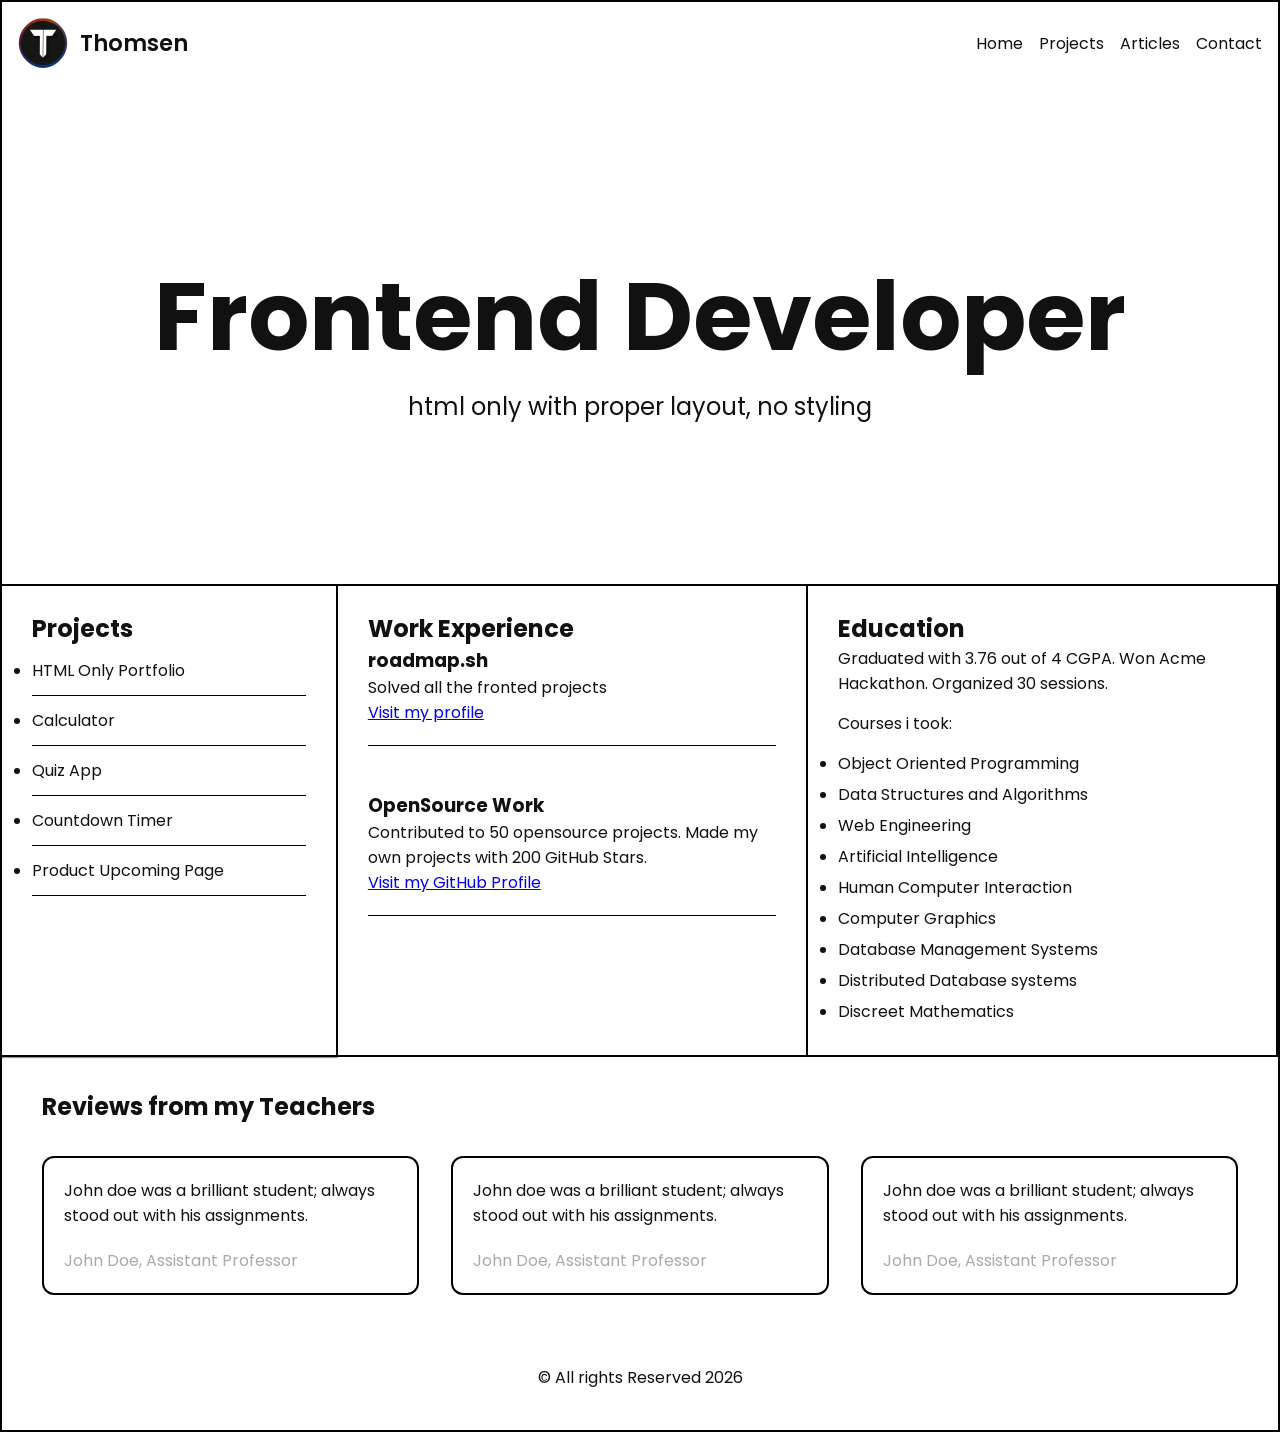
==== Front-end Projects/03-personal-porfolio/index.html @ 5846154b "updates random things" ====
<!doctype html>
<html lang="en">
  <head>
    <!--Document Informations-->
    <meta charset="UTF-8" />
    <meta name="viewport" content="width=device-width, initial-scale=1.0" />
    <title>Thomsen - Basic HTML Website</title >
    <link rel="stylesheet" href="style.css" />

 <!--SEO Meta Tags-->
    <meta name="author" content="Thomsen" />
    <meta
      name="description"
      content="a personal portfolio website showcasing frontend development projects, work experience, education, and articles."
    />
    <meta
      name="keywords"
      content="HTML, frontend developer, portfolio, web development"
    />

    <!--Favicon-->
    <link rel="icon" href="favicon.ico" type="image/x-icon" />

    <!--Google Fonts-->
    <link rel="preconnect" href="https://fonts.googleapis.com">
    <link rel="preconnect" href="https://fonts.gstatic.com" crossorigin>
    <link href="https://fonts.googleapis.com/css2?family=Poppins:ital,wght@0,100;0,200;0,300;0,400;0,500;0,600;0,700;0,800;0,900;1,100;1,200;1,300;1,400;1,500;1,600;1,700;1,800;1,900&display=swap" rel="stylesheet">
    </head>
  <body>

    <!--Header-->
    <header>
      <div class="header-logo">
        <img src="logo.png" alt="" width="50" height="50" />
      </div>
      <div class="header-name">Thomsen</div>

      <!--Main Navigation-->
      <nav>
        <a href="index.html">Home</a>
        <a href="projects.html">Projects</a>
        <a href="articles.html">Articles</a>
        <a href="contact.html">Contact</a>
      </nav>
    </header>

    <main>
          <!--Introduction/banner-->
      <div class="banner"><h1>Frontend Developer</h1> </div>
      <div class="banner-description"><p>html only with proper layout, no styling</p></div>
    

      <section id="projects">
        <div class="project-header">
        <h2>Projects</h2>
        </div>
        <div class="project-list">
        <ul>
          <li>HTML Only Portfolio</li>
          <li>Calculator</li>
          <li>Quiz App</li>
          <li>Countdown Timer</li>
          <li>Product Upcoming Page</li>
        </ul>
        </div>
      </section>

      <section id="work-experience">
        <h2>Work Experience</h2>
        <article>
          <h3>roadmap.sh</h3>
          <p>Solved all the fronted projects</p>
          <a href="https://roadmap.sh/u/thomsen">Visit my profile</a>
        </article>
        <br />
        <article>
          <h3>OpenSource Work</h3>
          <p>
            Contributed to 50 opensource projects. Made my own projects with 200
            GitHub Stars.
          </p>
          <a href="https://github.com/Thomsen716">Visit my GitHub Profile</a>
        </article>
      </section>

      <section id="education">
        <h2>Education</h2>
        <p>
          Graduated with 3.76 out of 4 CGPA. Won Acme Hackathon. Organized 30
          sessions.
        </p>
        <p>Courses i took:</p>
        
        <ul>
          <li>Object Oriented Programming</li>
          <li>Data Structures and Algorithms</li>
          <li>Web Engineering</li>
          <li>Artificial Intelligence</li>
          <li>Human Computer Interaction</li>
          <li>Computer Graphics</li>
          <li>Database Management Systems</li>
          <li>Distributed Database systems</li>
          <li>Discreet Mathematics</li>
        </ul>
      </section>

      <hr />

      <section id="reviews">
        <h2>Reviews from my Teachers</h2>

        <article>
          <fieldset>
            <p>
              John doe was a brilliant student; always stood out with his
              assignments.
            </p>
            <p>John Doe, Assistant Professor</p>
          </fieldset>
        </article>
        <br />
        <article>
          <fieldset>
            <p>
              John doe was a brilliant student; always stood out with his
              assignments.
            </p>
            <p>John Doe, Assistant Professor</p>
          </fieldset>
        </article>
        <br />
        <article>
          <fieldset>
            <p>
              John doe was a brilliant student; always stood out with his
              assignments.
            </p>
            <p>John Doe, Assistant Professor</p>
          </fieldset>
        </article>
      </section>
    </main>
    <footer>
      <code>&copy; All rights Reserved 2026</code>
    </footer>
  </body>
</html>
---- Front-end Projects/03-personal-porfolio/style.css ----
* {
    box-sizing: border-box;
    margin: 0;
    padding: 0;
}

body {
  font-family: "Poppins", sans-serif;
  color: #111;
  border: 2px solid #000;
  min-height: 100vh;
}

/* ---Header---*/

header {
    display: flex;
    align-items: center;
    gap: 0.75rem;
    padding: 1rem;
    color: rgb(15, 15, 15);
    font-family: "Poppins", sans-serif;
}

.header-logo img {
    display: block;
    width: 50px;
    height: 50px;
}

.header-name {
    font-size: 1.4rem;
    font-weight: 600;
}

nav {
    display: flex;
    gap: 1rem;
    margin-left: auto;
    font-size: 1rem;
}

nav a {
    color: inherit;
    text-decoration: none;
}

nav a:hover {
    text-decoration: underline;
}

/* ---Banner---*/
.banner {
    grid-column: 1 / -1;
    font-size: 3rem;
    margin-top: 10rem;
    text-align: center;
    font-family: "Poppins", sans-serif;
}

.banner-description {
    grid-column: 1 / -1;
    margin-bottom: 10rem;
    font-size: 1.5rem;
    
    text-align: center;
    font-family: "Poppins", cursive;
}

/* ---Project / Work / Education---*/
#projects,
#work-experience,
#education {
    border-top: 2px solid #000;
  border-right: 2px solid #000;
  border-bottom: 2px solid #000;
  padding: 25px 30px;
}



main {
    display: grid;
    grid-template-columns: 1fr 1.4fr 1.4fr;
}

.project-list ul li {
  padding: 12px 0;
  border-bottom: 1px solid #000;
}

#education ul li {
  margin-bottom: 6px;
}

#education p {
  margin-bottom: 15px;
}


#work-experience article {
  padding-bottom: 20px;
  margin-bottom:20px;
  border-bottom: 1px solid #000;
}

/* ---------- Reviews ---------- */
#reviews {
  grid-column: 1 / -1;
  display: grid;
  grid-template-columns: repeat(3, 1fr);
  gap: 2rem;
  padding: 30px 40px;
}
 
#reviews h2 {
  grid-column: 1 / -1;
  
}
 
#reviews article {
  min-width: 0;
}

#reviews br {
  display: none;
}
 
#reviews fieldset {
  height: 100%;
  border: 2px solid #000;
  border-radius: 12px;
  padding: 20px;
}
 
#reviews fieldset p:first-child {
  margin-bottom: 20px;
}
 
#reviews fieldset p:last-child {
  color: #aaa;
}

/* ---------- Footer ---------- */
footer {
  text-align: center;
  padding: 40px 0;
}
 
footer code {
  font-family: "Poppins", cursive;
  font-style: normal;
}
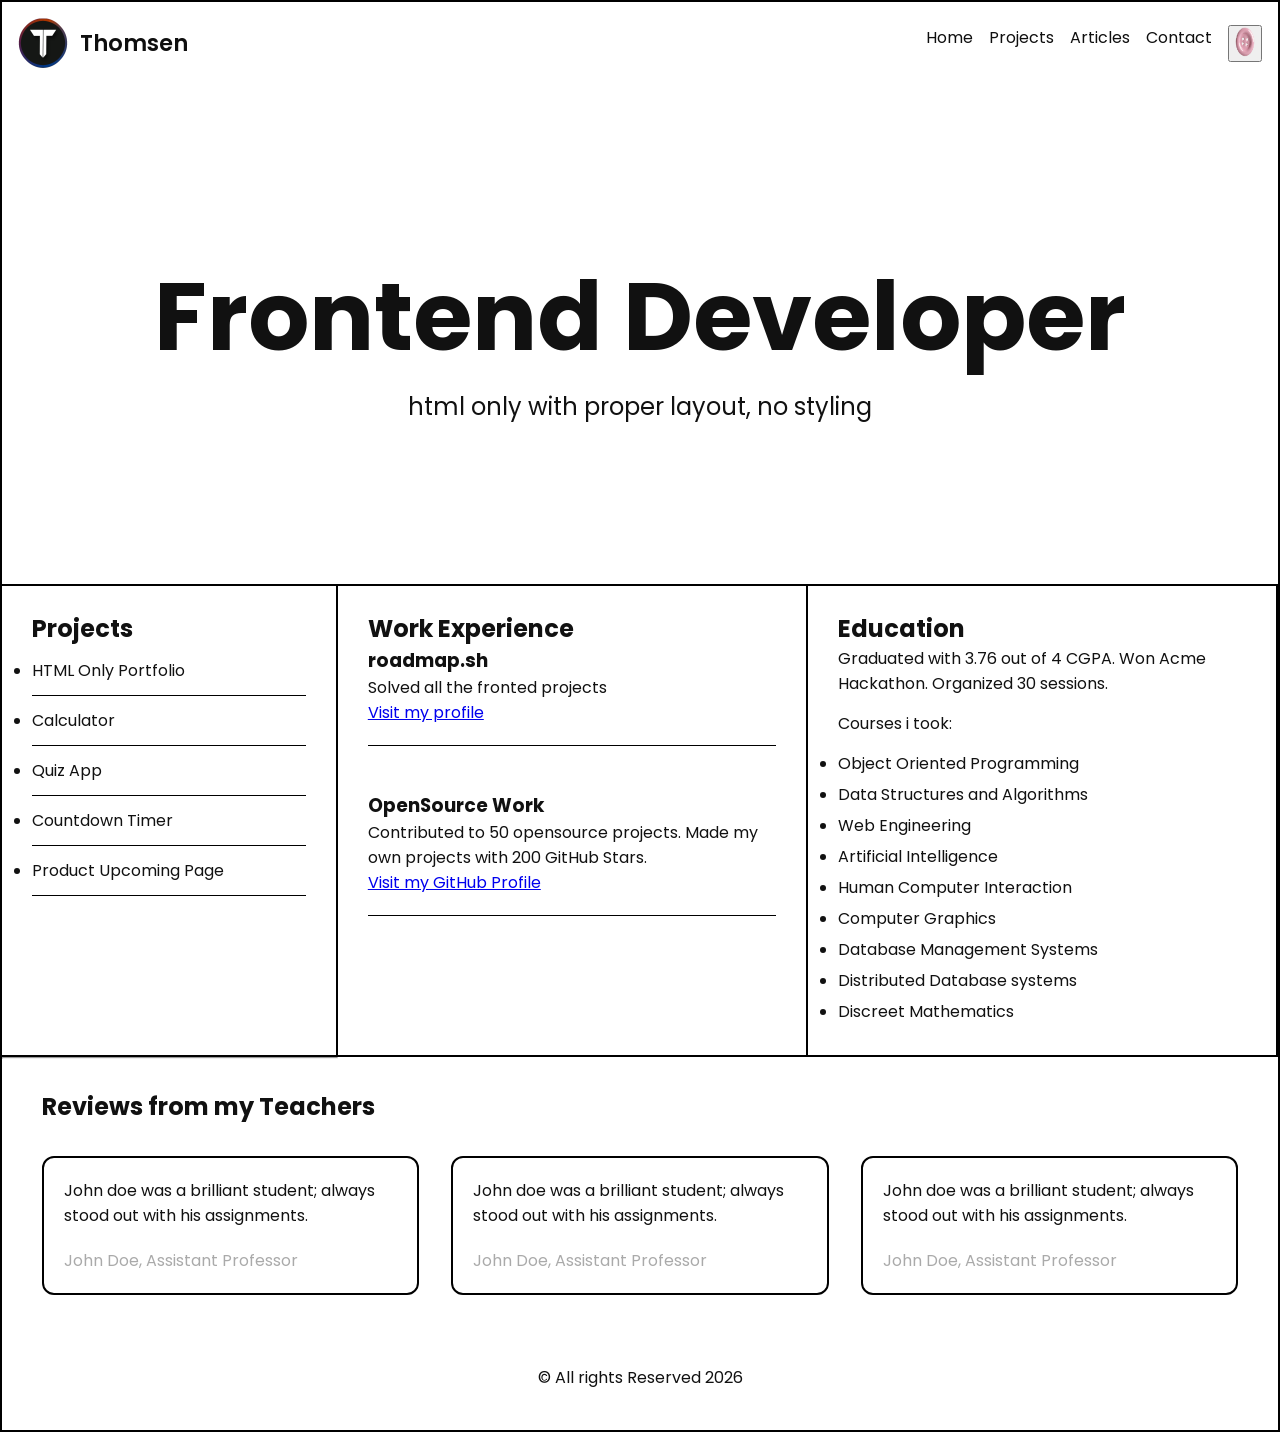
==== commit 5122b25e: "Add background color toggle functionality and update HTML structure" ====
--- a/Front-end Projects/03-personal-porfolio/index.html
+++ b/Front-end Projects/03-personal-porfolio/index.html
@@ -4,10 +4,10 @@
     <!--Document Informations-->
     <meta charset="UTF-8" />
     <meta name="viewport" content="width=device-width, initial-scale=1.0" />
-    <title>Thomsen - Basic HTML Website</title >
+    <title>Thomsen - Basic HTML Website</title>
     <link rel="stylesheet" href="style.css" />
 
- <!--SEO Meta Tags-->
+    <!--SEO Meta Tags-->
     <meta name="author" content="Thomsen" />
     <meta
       name="description"
@@ -22,12 +22,15 @@
     <link rel="icon" href="favicon.ico" type="image/x-icon" />
 
     <!--Google Fonts-->
-    <link rel="preconnect" href="https://fonts.googleapis.com">
-    <link rel="preconnect" href="https://fonts.gstatic.com" crossorigin>
-    <link href="https://fonts.googleapis.com/css2?family=Poppins:ital,wght@0,100;0,200;0,300;0,400;0,500;0,600;0,700;0,800;0,900;1,100;1,200;1,300;1,400;1,500;1,600;1,700;1,800;1,900&display=swap" rel="stylesheet">
-    </head>
+    <link rel="preconnect" href="https://fonts.googleapis.com" />
+    <link rel="preconnect" href="https://fonts.gstatic.com" crossorigin />
+    <link
+      href="https://fonts.googleapis.com/css2?family=Poppins:ital,wght@0,100;0,200;0,300;0,400;0,500;0,600;0,700;0,800;0,900;1,100;1,200;1,300;1,400;1,500;1,600;1,700;1,800;1,900&display=swap"
+      rel="stylesheet"
+    />
+    <script src="main.js"></script>
+  </head>
   <body>
-
     <!--Header-->
     <header>
       <div class="header-logo">
@@ -41,27 +44,37 @@
         <a href="projects.html">Projects</a>
         <a href="articles.html">Articles</a>
         <a href="contact.html">Contact</a>
+        <button onClick="skiftBaggrundsFarve()">
+          <img
+            src="knap.webp"
+            alt=""
+            width="30"
+            height="30"
+            class="menu-icon"
+          />
+        </button>
       </nav>
     </header>
 
     <main>
-          <!--Introduction/banner-->
-      <div class="banner"><h1>Frontend Developer</h1> </div>
-      <div class="banner-description"><p>html only with proper layout, no styling</p></div>
-    
+      <!--Introduction/banner-->
+      <div class="banner"><h1>Frontend Developer</h1></div>
+      <div class="banner-description">
+        <p>html only with proper layout, no styling</p>
+      </div>
 
       <section id="projects">
         <div class="project-header">
-        <h2>Projects</h2>
+          <h2>Projects</h2>
         </div>
         <div class="project-list">
-        <ul>
-          <li>HTML Only Portfolio</li>
-          <li>Calculator</li>
-          <li>Quiz App</li>
-          <li>Countdown Timer</li>
-          <li>Product Upcoming Page</li>
-        </ul>
+          <ul>
+            <li>HTML Only Portfolio</li>
+            <li>Calculator</li>
+            <li>Quiz App</li>
+            <li>Countdown Timer</li>
+            <li>Product Upcoming Page</li>
+          </ul>
         </div>
       </section>
 
@@ -90,7 +103,7 @@
           sessions.
         </p>
         <p>Courses i took:</p>
-        
+
         <ul>
           <li>Object Oriented Programming</li>
           <li>Data Structures and Algorithms</li>
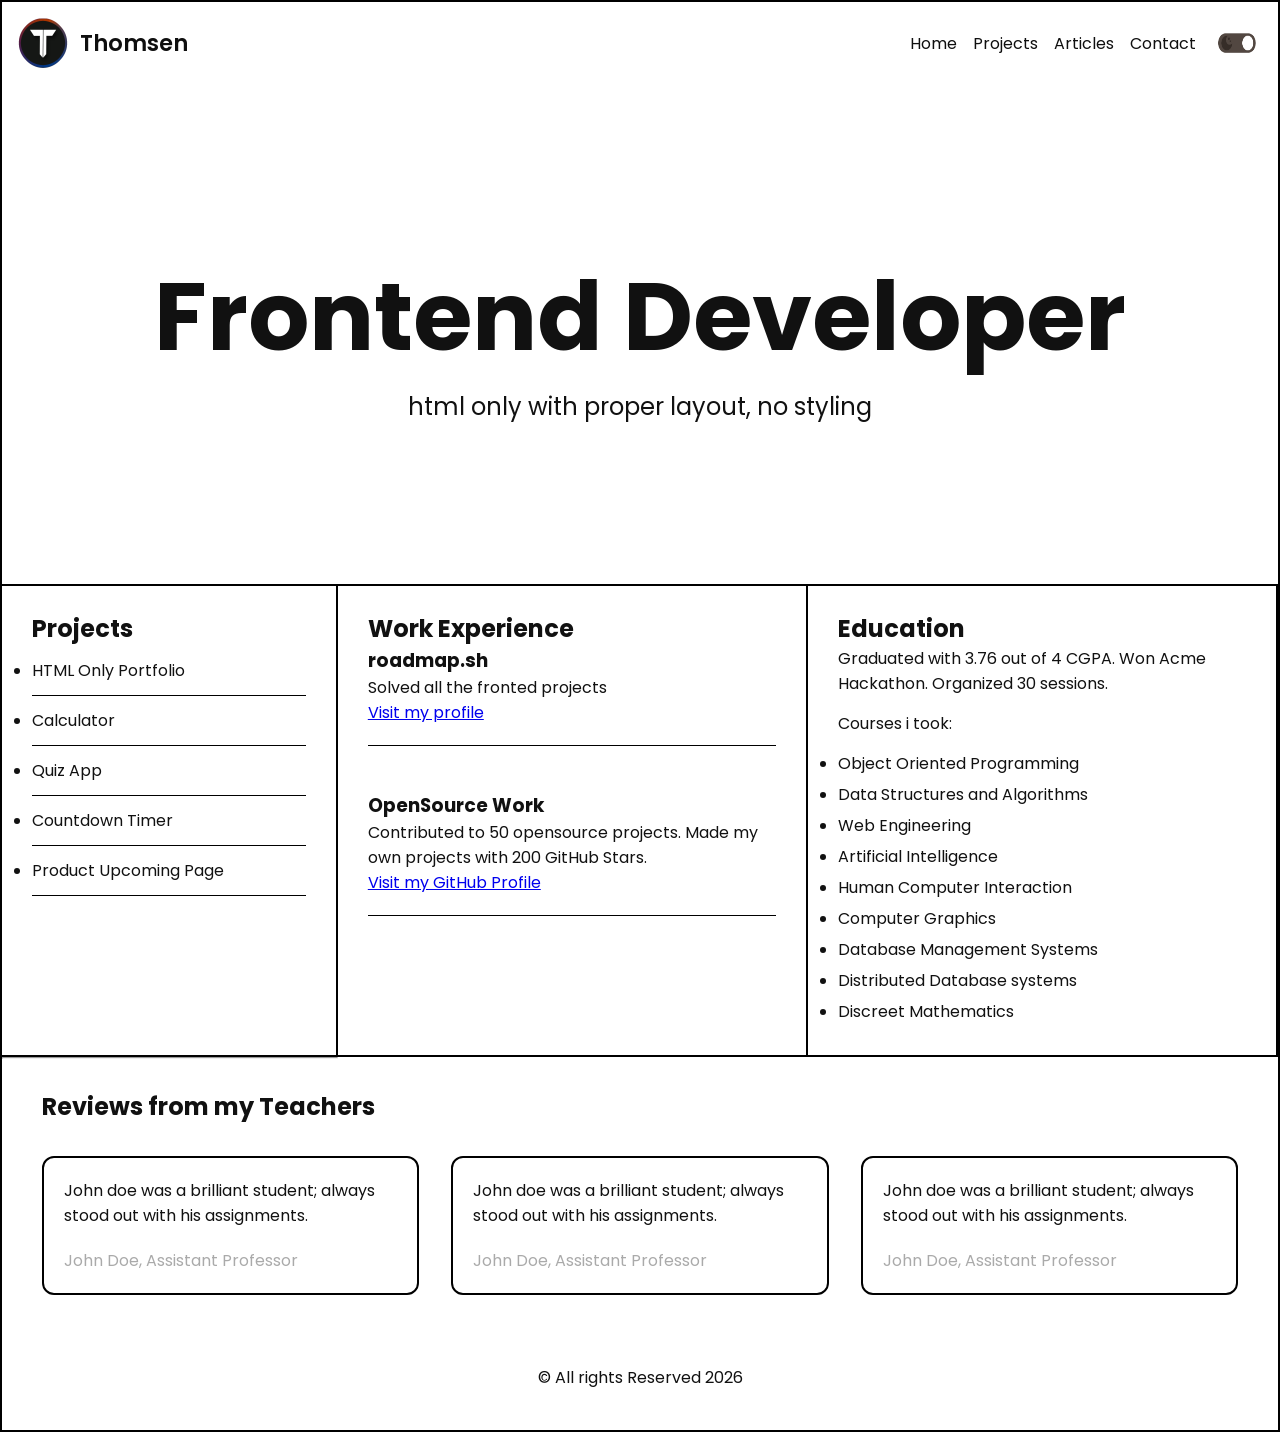
==== commit 39baf14e: "Implement dark/light theme toggle with updated styles and icons" ====
--- a/Front-end Projects/03-personal-porfolio/index.html
+++ b/Front-end Projects/03-personal-porfolio/index.html
@@ -6,6 +6,7 @@
     <meta name="viewport" content="width=device-width, initial-scale=1.0" />
     <title>Thomsen - Basic HTML Website</title>
     <link rel="stylesheet" href="style.css" />
+    <script src="main.js"></script>
 
     <!--SEO Meta Tags-->
     <meta name="author" content="Thomsen" />
@@ -28,7 +29,6 @@
       href="https://fonts.googleapis.com/css2?family=Poppins:ital,wght@0,100;0,200;0,300;0,400;0,500;0,600;0,700;0,800;0,900;1,100;1,200;1,300;1,400;1,500;1,600;1,700;1,800;1,900&display=swap"
       rel="stylesheet"
     />
-    <script src="main.js"></script>
   </head>
   <body>
     <!--Header-->
@@ -44,13 +44,12 @@
         <a href="projects.html">Projects</a>
         <a href="articles.html">Articles</a>
         <a href="contact.html">Contact</a>
-        <button onClick="skiftBaggrundsFarve()">
+        <button type="button" id="theme-button" onClick="skiftBaggrundsFarve()">
           <img
-            src="knap.webp"
-            alt=""
-            width="30"
-            height="30"
-            class="menu-icon"
+            src="dark-theme-button.png"
+            alt="Switch to light theme"
+            id="theme-icon"
+            class="theme-icon"
           />
         </button>
       </nav>
--- a/Front-end Projects/03-personal-porfolio/style.css
+++ b/Front-end Projects/03-personal-porfolio/style.css
@@ -11,6 +11,14 @@
   min-height: 100vh;
 }
 
+body.dark-theme {
+  color: #fff;
+}
+
+body.dark-theme a {
+  color: #fff;
+}
+
 /* ---Header---*/
 
 header {
@@ -21,6 +29,10 @@
     color: rgb(15, 15, 15);
     font-family: "Poppins", sans-serif;
 }
+
+  body.dark-theme header {
+    color: #fff;
+  }
 
 .header-logo img {
     display: block;
@@ -35,6 +47,7 @@
 
 nav {
     display: flex;
+  align-items: center;
     gap: 1rem;
     margin-left: auto;
     font-size: 1rem;
@@ -47,6 +60,22 @@
 
 nav a:hover {
     text-decoration: underline;
+}
+
+nav button {
+  display: flex;
+  align-items: center;
+  justify-content: center;
+    background: none;
+    border: none;
+    cursor: pointer;
+  padding: 0;
+}
+
+.theme-icon {
+  display: block;
+  width: 50px;
+  height: 50px;
 }
 
 /* ---Banner---*/
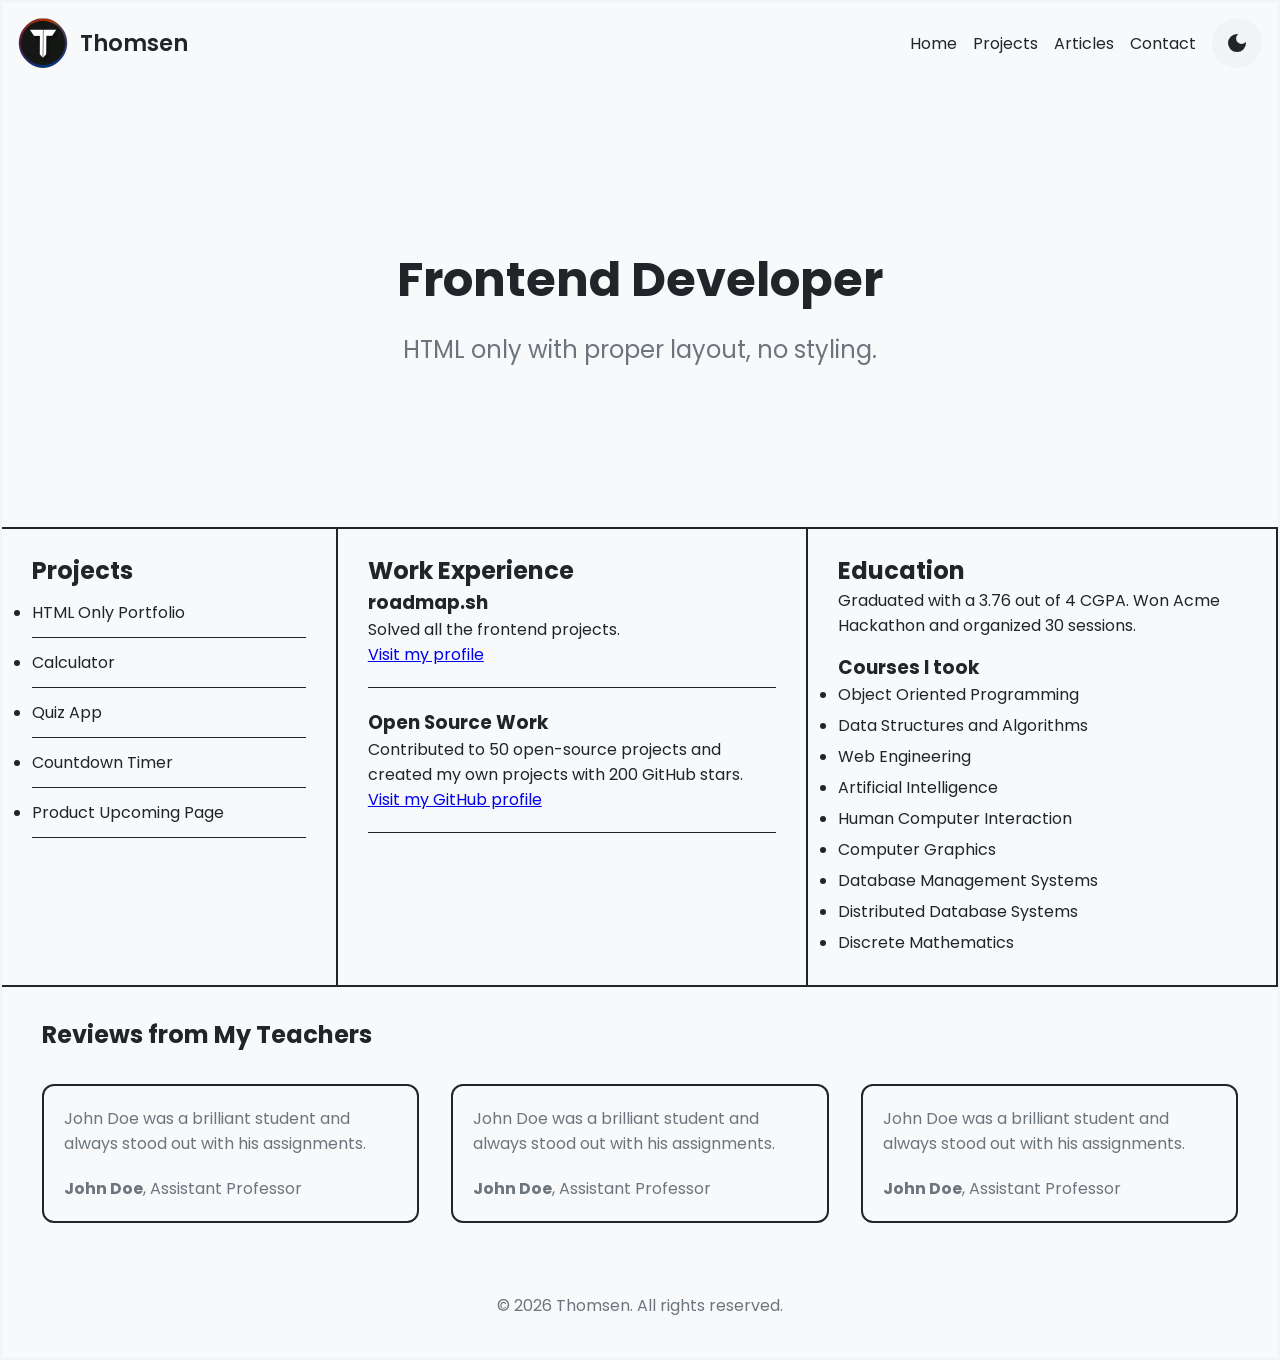
==== commit e5fda6e5: "Refactor portfolio layout and implement dark/light theme toggle with updated styles and icons" ====
--- a/Front-end Projects/03-personal-porfolio/index.html
+++ b/Front-end Projects/03-personal-porfolio/index.html
@@ -1,107 +1,143 @@
 <!doctype html>
 <html lang="en">
   <head>
-    <!--Document Informations-->
+    <!-- Document information -->
     <meta charset="UTF-8" />
     <meta name="viewport" content="width=device-width, initial-scale=1.0" />
-    <title>Thomsen - Basic HTML Website</title>
-    <link rel="stylesheet" href="style.css" />
-    <script src="main.js"></script>
 
-    <!--SEO Meta Tags-->
-    <meta name="author" content="Thomsen" />
+    <title>Thomsen - Frontend Developer</title>
+
+    <!-- SEO -->
     <meta
       name="description"
-      content="a personal portfolio website showcasing frontend development projects, work experience, education, and articles."
+      content="A personal portfolio website showcasing frontend development projects, work experience, education, and articles."
     />
-    <meta
-      name="keywords"
-      content="HTML, frontend developer, portfolio, web development"
-    />
+    <meta name="author" content="Thomsen" />
 
-    <!--Favicon-->
+    <!-- Stylesheet -->
+    <link rel="stylesheet" href="style.css" />
+
+    <!-- Favicon -->
     <link rel="icon" href="favicon.ico" type="image/x-icon" />
 
-    <!--Google Fonts-->
+    <!-- Google Fonts -->
     <link rel="preconnect" href="https://fonts.googleapis.com" />
     <link rel="preconnect" href="https://fonts.gstatic.com" crossorigin />
     <link
-      href="https://fonts.googleapis.com/css2?family=Poppins:ital,wght@0,100;0,200;0,300;0,400;0,500;0,600;0,700;0,800;0,900;1,100;1,200;1,300;1,400;1,500;1,600;1,700;1,800;1,900&display=swap"
+      href="https://fonts.googleapis.com/css2?family=Poppins:wght@400;500;600;700&display=swap"
       rel="stylesheet"
     />
+
+    <!-- JavaScript -->
+    <script src="darkmode.js" defer></script>
   </head>
+
   <body>
-    <!--Header-->
-    <header>
-      <div class="header-logo">
-        <img src="logo.png" alt="" width="50" height="50" />
+    <!-- Header -->
+    <header class="site-header">
+      <div class="header-brand">
+        <img src="logo.png" alt="Thomsen logo" width="50" height="50" />
+
+        <span class="header-name">Thomsen</span>
       </div>
-      <div class="header-name">Thomsen</div>
 
-      <!--Main Navigation-->
-      <nav>
+      <!-- Main navigation -->
+      <nav class="main-navigation" aria-label="Main navigation">
         <a href="index.html">Home</a>
         <a href="projects.html">Projects</a>
         <a href="articles.html">Articles</a>
         <a href="contact.html">Contact</a>
-        <button type="button" id="theme-button" onClick="skiftBaggrundsFarve()">
-          <img
-            src="dark-theme-button.png"
-            alt="Switch to light theme"
-            id="theme-icon"
-            class="theme-icon"
-          />
+
+        <button id="theme-switch">
+          <svg
+            xmlns="http://www.w3.org/2000/svg"
+            height="24px"
+            viewBox="0 -960 960 960"
+            width="24px"
+            fill="#e3e3e3"
+          >
+            <path
+              d="M480-120q-150 0-255-105T120-480q0-150 105-255t255-105q14 0 27.5 1t26.5 3q-41 29-65.5 75.5T444-660q0 90 63 153t153 63q55 0 101-24.5t75-65.5q2 13 3 26.5t1 27.5q0 150-105 255T480-120Z"
+            />
+          </svg>
+          <svg
+            xmlns="http://www.w3.org/2000/svg"
+            height="24px"
+            viewBox="0 -960 960 960"
+            width="24px"
+            fill="#e3e3e3"
+          >
+            <path
+              d="M338.5-338.5Q280-397 280-480t58.5-141.5Q397-680 480-680t141.5 58.5Q680-563 680-480t-58.5 141.5Q563-280 480-280t-141.5-58.5ZM200-440H40v-80h160v80Zm720 0H760v-80h160v80ZM440-760v-160h80v160h-80Zm0 720v-160h80v160h-80ZM256-650l-101-97 57-59 96 100-52 56Zm492 496-97-101 53-55 101 97-57 59Zm-98-550 97-101 59 57-100 96-56-52ZM154-212l101-97 55 53-97 101-59-57Z"
+            />
+          </svg>
         </button>
       </nav>
     </header>
 
+    <!-- Main content -->
     <main>
-      <!--Introduction/banner-->
-      <div class="banner"><h1>Frontend Developer</h1></div>
-      <div class="banner-description">
-        <p>html only with proper layout, no styling</p>
-      </div>
-
-      <section id="projects">
-        <div class="project-header">
-          <h2>Projects</h2>
-        </div>
-        <div class="project-list">
-          <ul>
-            <li>HTML Only Portfolio</li>
-            <li>Calculator</li>
-            <li>Quiz App</li>
-            <li>Countdown Timer</li>
-            <li>Product Upcoming Page</li>
-          </ul>
-        </div>
+      <!-- banner section -->
+      <section class="banner">
+        <h1>Frontend Developer</h1>
+        <p>HTML only with proper layout, no styling.</p>
       </section>
 
+      <!-- Projects -->
+      <section id="projects">
+        <h2>Projects</h2>
+
+        <ul class="project-list">
+          <li>HTML Only Portfolio</li>
+          <li>Calculator</li>
+          <li>Quiz App</li>
+          <li>Countdown Timer</li>
+          <li>Product Upcoming Page</li>
+        </ul>
+      </section>
+
+      <!-- Work experience -->
       <section id="work-experience">
         <h2>Work Experience</h2>
+
         <article>
           <h3>roadmap.sh</h3>
-          <p>Solved all the fronted projects</p>
-          <a href="https://roadmap.sh/u/thomsen">Visit my profile</a>
+          <p>Solved all the frontend projects.</p>
+          <a
+            href="https://roadmap.sh/u/thomsen"
+            target="_blank"
+            rel="noopener noreferrer"
+          >
+            Visit my profile
+          </a>
         </article>
-        <br />
+
         <article>
-          <h3>OpenSource Work</h3>
+          <h3>Open Source Work</h3>
           <p>
-            Contributed to 50 opensource projects. Made my own projects with 200
-            GitHub Stars.
+            Contributed to 50 open-source projects and created my own projects
+            with 200 GitHub stars.
           </p>
-          <a href="https://github.com/Thomsen716">Visit my GitHub Profile</a>
+          <a
+            href="https://github.com/Thomsen716"
+            target="_blank"
+            rel="noopener noreferrer"
+          >
+            Visit my GitHub profile
+          </a>
         </article>
       </section>
 
+      <!-- Education -->
       <section id="education">
         <h2>Education</h2>
+
         <p>
-          Graduated with 3.76 out of 4 CGPA. Won Acme Hackathon. Organized 30
-          sessions.
+          Graduated with a 3.76 out of 4 CGPA. Won Acme Hackathon and organized
+          30 sessions.
         </p>
-        <p>Courses i took:</p>
+
+        <h3>Courses I took</h3>
 
         <ul>
           <li>Object Oriented Programming</li>
@@ -111,49 +147,53 @@
           <li>Human Computer Interaction</li>
           <li>Computer Graphics</li>
           <li>Database Management Systems</li>
-          <li>Distributed Database systems</li>
-          <li>Discreet Mathematics</li>
+          <li>Distributed Database Systems</li>
+          <li>Discrete Mathematics</li>
         </ul>
       </section>
 
-      <hr />
+      <!-- Teacher reviews -->
+      <section id="reviews">
+        <h2>Reviews from My Teachers</h2>
 
-      <section id="reviews">
-        <h2>Reviews from my Teachers</h2>
-
-        <article>
-          <fieldset>
+        <article class="review">
+          <blockquote>
             <p>
-              John doe was a brilliant student; always stood out with his
+              John Doe was a brilliant student and always stood out with his
               assignments.
             </p>
-            <p>John Doe, Assistant Professor</p>
-          </fieldset>
+          </blockquote>
+
+          <p><strong>John Doe</strong>, Assistant Professor</p>
         </article>
-        <br />
-        <article>
-          <fieldset>
+
+        <article class="review">
+          <blockquote>
             <p>
-              John doe was a brilliant student; always stood out with his
+              John Doe was a brilliant student and always stood out with his
               assignments.
             </p>
-            <p>John Doe, Assistant Professor</p>
-          </fieldset>
+          </blockquote>
+
+          <p><strong>John Doe</strong>, Assistant Professor</p>
         </article>
-        <br />
-        <article>
-          <fieldset>
+
+        <article class="review">
+          <blockquote>
             <p>
-              John doe was a brilliant student; always stood out with his
+              John Doe was a brilliant student and always stood out with his
               assignments.
             </p>
-            <p>John Doe, Assistant Professor</p>
-          </fieldset>
+          </blockquote>
+
+          <p><strong>John Doe</strong>, Assistant Professor</p>
         </article>
       </section>
     </main>
-    <footer>
-      <code>&copy; All rights Reserved 2026</code>
+
+    <!-- Footer -->
+    <footer class="site-footer">
+      <p>&copy; 2026 Thomsen. All rights reserved.</p>
     </footer>
   </body>
 </html>
--- a/Front-end Projects/03-personal-porfolio/style.css
+++ b/Front-end Projects/03-personal-porfolio/style.css
@@ -1,183 +1,234 @@
+:root {
+  --base-color: #f8f9fa;
+  --base-variant: #f1f3f5;
+  --text-color: #212529;
+  --secondary-text: #6c757d;
+  --primary-color: --accent-color: ;
+}
+
+.darkmode {
+  --base-color: #1e1e1e;
+  --base-variant: #2a2a2a;
+  --text-color: #e0e0e0;
+  --secondary-text: #a0a0a0;
+  --primary-color: --accent-color: ;
+}
+
 * {
-    box-sizing: border-box;
-    margin: 0;
-    padding: 0;
+  margin: 0;
+  padding: 0;
+}
+
+html {
+  font-family: Poppins;
 }
 
 body {
-  font-family: "Poppins", sans-serif;
-  color: #111;
-  border: 2px solid #000;
-  min-height: 100vh;
-}
-
-body.dark-theme {
-  color: #fff;
-}
-
-body.dark-theme a {
-  color: #fff;
-}
-
-/* ---Header---*/
-
-header {
-    display: flex;
-    align-items: center;
-    gap: 0.75rem;
-    padding: 1rem;
-    color: rgb(15, 15, 15);
-    font-family: "Poppins", sans-serif;
-}
-
-  body.dark-theme header {
-    color: #fff;
-  }
-
-.header-logo img {
-    display: block;
-    width: 50px;
-    height: 50px;
-}
-
-.header-name {
-    font-size: 1.4rem;
-    font-weight: 600;
-}
-
-nav {
-    display: flex;
-  align-items: center;
-    gap: 1rem;
-    margin-left: auto;
-    font-size: 1rem;
-}
-
-nav a {
-    color: inherit;
-    text-decoration: none;
-}
-
-nav a:hover {
-    text-decoration: underline;
-}
-
-nav button {
-  display: flex;
-  align-items: center;
-  justify-content: center;
-    background: none;
-    border: none;
-    cursor: pointer;
-  padding: 0;
-}
-
-.theme-icon {
+  color: var(--text-color);
+  background-color: var(--base-color);
+
+  border: 2px solid var(--base-variant);
+}
+
+/* HEADER */
+
+.site-header {
+  display: flex;
+  align-items: center;
+  gap: 0.75rem;
+  padding: 1rem;
+}
+
+.header-brand {
+  display: flex;
+  align-items: center;
+  gap: 0.75rem;
+}
+
+.header-brand img {
   display: block;
   width: 50px;
   height: 50px;
 }
 
-/* ---Banner---*/
+.header-name {
+  font-size: 1.4rem;
+  font-weight: 600;
+}
+
+/* NAVIGATION */
+
+.main-navigation {
+  display: flex;
+  align-items: center;
+  gap: 1rem;
+  margin-left: auto;
+
+  font-size: 1rem;
+}
+
+.main-navigation a {
+  color: var(--text-color);
+  text-decoration: none;
+}
+
+.main-navigation a:hover {
+  color: var(--accent-color);
+  text-decoration: underline;
+}
+
+.main-navigation button {
+  display: flex;
+  align-items: center;
+  justify-content: center;
+
+  padding: 0;
+
+  border: none;
+  background: none;
+  cursor: pointer;
+}
+
+/* Theme Switch/icon */
+#theme-switch {
+  height: 50px;
+  width: 50px;
+  padding: 0;
+  border-radius: 50%;
+  background-color: var(--base-variant);
+  display: flex;
+  justify-content: center;
+  align-items: center;
+
+  top: 20px;
+  right: 20px;
+}
+
+#theme-switch svg {
+  fill: var(--text-color);
+}
+
+#theme-switch svg:last-child {
+  display: none;
+}
+
+.darkmode #theme-switch svg:first-child {
+  display: none;
+}
+
+.darkmode #theme-switch svg:last-child {
+  display: block;
+}
+
+/* BANNER */
 .banner {
-    grid-column: 1 / -1;
-    font-size: 3rem;
-    margin-top: 10rem;
-    text-align: center;
-    font-family: "Poppins", sans-serif;
-}
-
-.banner-description {
-    grid-column: 1 / -1;
-    margin-bottom: 10rem;
-    font-size: 1.5rem;
-    
-    text-align: center;
-    font-family: "Poppins", cursive;
-}
-
-/* ---Project / Work / Education---*/
+  grid-column: 1 / -1;
+
+  padding: 10rem 1rem;
+
+  text-align: center;
+}
+
+.banner h1 {
+  color: var(--primary-color);
+  font-size: 3rem;
+}
+
+.banner p {
+  margin-top: 1rem;
+
+  color: var(--secondary-text);
+  font-size: 1.5rem;
+}
+
+/* MAIN */
+
+main {
+  display: grid;
+  grid-template-columns: 1fr 1.4fr 1.4fr;
+}
+
+/* Projects / Work / Education */
+
 #projects,
 #work-experience,
 #education {
-    border-top: 2px solid #000;
-  border-right: 2px solid #000;
-  border-bottom: 2px solid #000;
-  padding: 25px 30px;
-}
-
-
-
-main {
-    display: grid;
-    grid-template-columns: 1fr 1.4fr 1.4fr;
-}
-
-.project-list ul li {
-  padding: 12px 0;
-  border-bottom: 1px solid #000;
-}
-
-#education ul li {
-  margin-bottom: 6px;
-}
+  padding: 1.5rem 1.875rem;
+
+  border-top: 2px solid var(--text-color);
+  border-right: 2px solid var(--text-color);
+  border-bottom: 2px solid var(--text-color);
+}
+
+/* Projects*/
+
+.project-list li {
+  padding: 0.75rem 0;
+
+  border-bottom: 1px solid var(--text-color);
+}
+
+/* Work Experience */
+
+#work-experience article {
+  padding-bottom: 1.25rem;
+  margin-bottom: 1.25rem;
+
+  border-bottom: 1px solid var(--text-color);
+}
+
+#work-experience article:last-child {
+  margin-bottom: 0;
+}
+
+/* Education */
 
 #education p {
-  margin-bottom: 15px;
-}
-
-
-#work-experience article {
-  padding-bottom: 20px;
-  margin-bottom:20px;
-  border-bottom: 1px solid #000;
-}
-
-/* ---------- Reviews ---------- */
+  margin-bottom: 0.9375rem;
+}
+
+#education li {
+  margin-bottom: 0.375rem;
+}
+
+/* Reviews */
+
 #reviews {
   grid-column: 1 / -1;
+
   display: grid;
   grid-template-columns: repeat(3, 1fr);
   gap: 2rem;
-  padding: 30px 40px;
-}
- 
+
+  padding: 1.875rem 2.5rem;
+}
+
 #reviews h2 {
   grid-column: 1 / -1;
-  
-}
- 
-#reviews article {
+}
+
+.review {
   min-width: 0;
-}
-
-#reviews br {
-  display: none;
-}
- 
-#reviews fieldset {
-  height: 100%;
-  border: 2px solid #000;
+
+  padding: 1.25rem;
+
+  border: 2px solid var(--text-color);
   border-radius: 12px;
-  padding: 20px;
-}
- 
-#reviews fieldset p:first-child {
-  margin-bottom: 20px;
-}
- 
-#reviews fieldset p:last-child {
-  color: #aaa;
-}
-
-/* ---------- Footer ---------- */
-footer {
+}
+
+.review blockquote {
+  margin-bottom: 1.25rem;
+}
+
+.review p:last-child {
+  color: var(--secondary-text);
+}
+
+/* FOOTER */
+
+.site-footer {
+  padding: 2.5rem 0;
+
   text-align: center;
-  padding: 40px 0;
-}
- 
-footer code {
-  font-family: "Poppins", cursive;
-  font-style: normal;
-}
- +  color: var(--secondary-text);
+}
